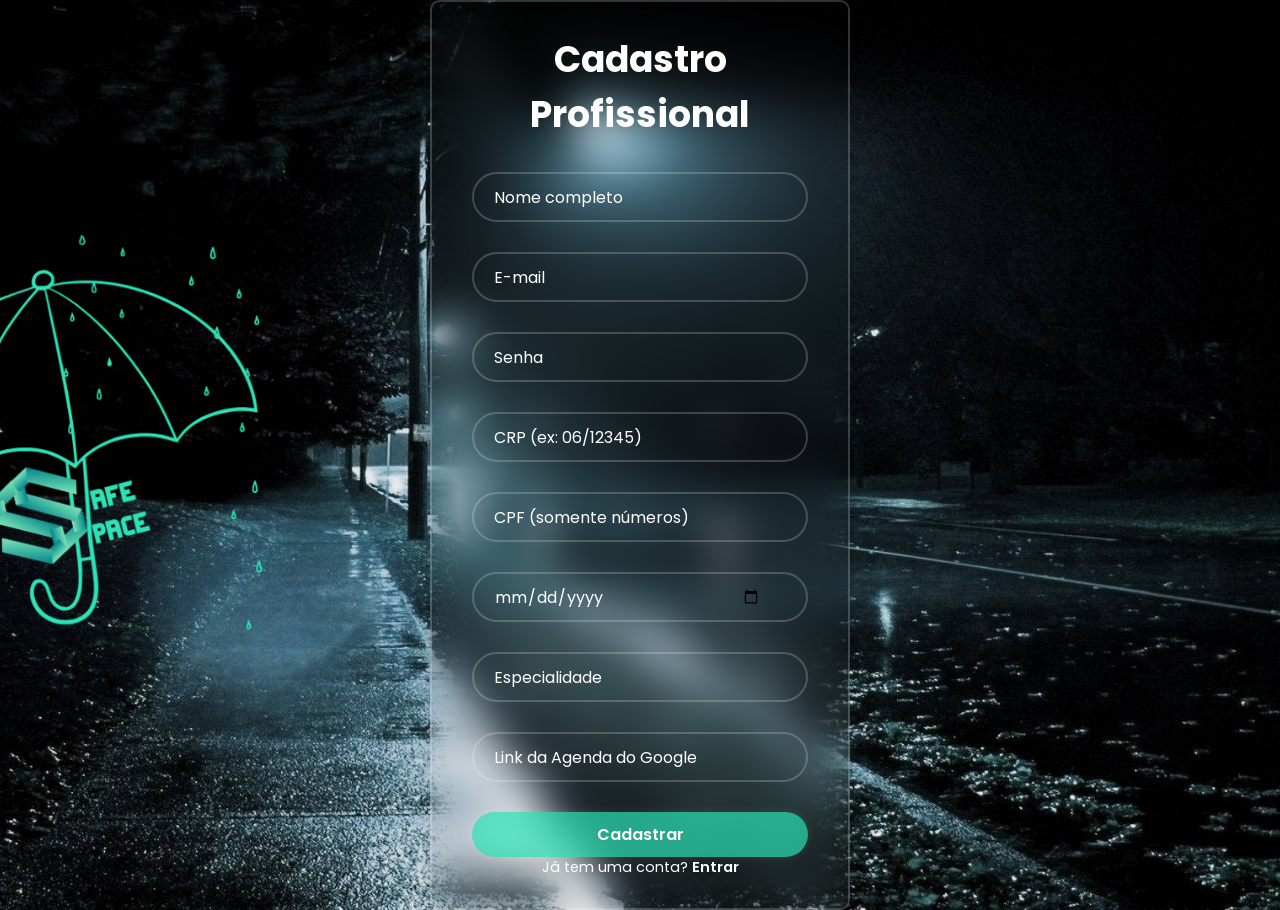
==== cadastro_profissional.html @ eb0148aa "Modificações nas telas de cadastros para profissionais" ====
<!DOCTYPE html>
<html lang="pt-BR">
<head>
  <meta charset="UTF-8" />
  <meta name="viewport" content="width=device-width, initial-scale=1.0"/>
  <title>Cadastro Profissional</title>
  <link rel="stylesheet" href="estilo3.css">
</head>
<body>
  <div class="wrapper">
    <form action="cadastro_profissional.php" method="post" onsubmit="return validarFormulario()">
      <h1>Cadastro Profissional</h1>

      <div class="input-box">
        <input type="text" name="nome" placeholder="Nome completo" required>
      </div>

      <div class="input-box">
        <input type="email" name="email" placeholder="E-mail" required>
      </div>

      <div class="input-box">
        <input type="password" name="senha" placeholder="Senha" required>
      </div>

      <div class="input-box">
        <input type="text" name="crp" id="crp" placeholder="CRP (ex: 06/12345)" required>
      </div>

      <div class="input-box">
        <input type="text" name="cpf" id="cpf" placeholder="CPF (somente números)" required>
      </div>

      <div class="input-box">
        <input type="date" name="data_nascimento" required>
      </div>

      <div class="input-box">
        <input type="text" name="especialidade" placeholder="Especialidade">
      </div>

      <div class="input-box">
        <input type="url" name="agenda_google" id="agenda_google" placeholder="Link da Agenda do Google" required>
      </div>

      <button type="submit" class="btn">Cadastrar</button>

      <div class="registro">
        <p>Já tem uma conta? <a href="login.html">Entrar</a></p>
      </div>
    </form>
  </div>

  <script>
    function validarFormulario() {
      const crp = document.getElementById("crp").value.trim();
      const cpf = document.getElementById("cpf").value.trim();
      const agenda = document.getElementById("agenda_google").value.trim();

      // Validar CRP: formato 00/00000
      if (!/^\d{2}\/\d{4,5}$/.test(crp)) {
        alert("CRP inválido. Use o formato 00/00000.");
        return false;
      }

      // Validar CPF
      if (!validarCPF(cpf)) {
        alert("CPF inválido.");
        return false;
      }

      // Validar link da agenda
      if (!agenda.startsWith("https://calendar.google.com")) {
        alert("O link da agenda deve ser do Google Agenda (https://calendar.google.com)");
        return false;
      }

      return true;
    }

    function validarCPF(cpf) {
      cpf = cpf.replace(/[^\d]+/g, '');
      if (cpf.length !== 11 || /^(\d)\1+$/.test(cpf)) return false;

      let soma = 0;
      for (let i = 0; i < 9; i++) soma += parseInt(cpf.charAt(i)) * (10 - i);
      let resto = (soma * 10) % 11;
      if (resto === 10 || resto === 11) resto = 0;
      if (resto !== parseInt(cpf.charAt(9))) return false;

      soma = 0;
      for (let i = 0; i < 10; i++) soma += parseInt(cpf.charAt(i)) * (11 - i);
      resto = (soma * 10) % 11;
      if (resto === 10 || resto === 11) resto = 0;
      return resto === parseInt(cpf.charAt(10));
    }
  </script>
</body>
</html>
---- estilo3.css ----
@import url('https://fonts.googleapis.com/css2?family=Poppins:ital,wght@0,100;0,200;0,300;0,400;0,500;0,600;0,700;0,800;0,900;1,100;1,200;1,300;1,400;1,500;1,600;1,700;1,800;1,900&display=swap');

*{
    margin: 0;
    padding: 0;
    box-sizing: border-box;
    font-family: "Poppins", sans-serif ;
}

body{
    display: flex;
    justify-content: center;
    align-items: center;
    min-height: 100vh;
    background: url('Imagens/2.png') no-repeat;
    background-size:cover ;
    background-position: center;
}

.wrapper {
    width: 420px;
    background: transparent;
    border: 2px solid rgba(255, 255, 255, .2);
    backdrop-filter: blur(20px);
    box-shadow: 0 0 10px rgba(0,0,0, .2);
    color: #fff;
    border-radius: 10px;
    padding: 30px 40px;
}

.wrapper h1{
    font-size: 36px;
    text-align: center;
}

.wrapper .input-box{
    position: relative;
    width: 100%;
    height: 50px;
    margin: 30px 0;
}

.input-box input{
    width: 100%;
    height: 100%;
    background: transparent;
    border: none;
    outline: none;
    border: 2px solid rgba(255, 255, 255, .2);
    border-radius: 40px;
    font-size: 16px;
    color: #fff;
    padding: 20px 45px 20px 20px;

}

.input-box input::placeholder {
    color: #fff;

}

.input-box i{
    position: absolute;
    right: 20px;
    top: 50%;
    transform: translateY(-50%);
    font-size: 20px;

}

.wrapper .relembrar{
    display: flex;
    justify-content: space-between;
    font-size: 14.5px;
    margin: -15px 0 15px;
}

.relembrar label input {
    accent-color: #fff;
    margin-right: 3px;
}
.relembrar a{
    color: #fff;
    text-decoration: none;
}

.relembrar a:hover{
    text-decoration: underline;
}

.wrapper .btn {
    width: 100%;
    height: 45px;
    background: #2CE3B7B2;
    border: none;
    outline: none;
    border-radius: 40px;
    box-shadow: 0 0 10px rgba(255, 255, 255, .1);
    cursor: pointer;
    font-size: 16px;
    color: #fff;
    font-weight: 600;
}

.wrapper .registro{
    font-size: 14.5px;
    text-align: center;
    margin-top: 20px 0 15px;

}

.wrapper .registro p a{
    color: #fff;
    text-decoration: none;
    font-weight: 600;
}

.registro p a:hover{
    text-decoration: underline;
}
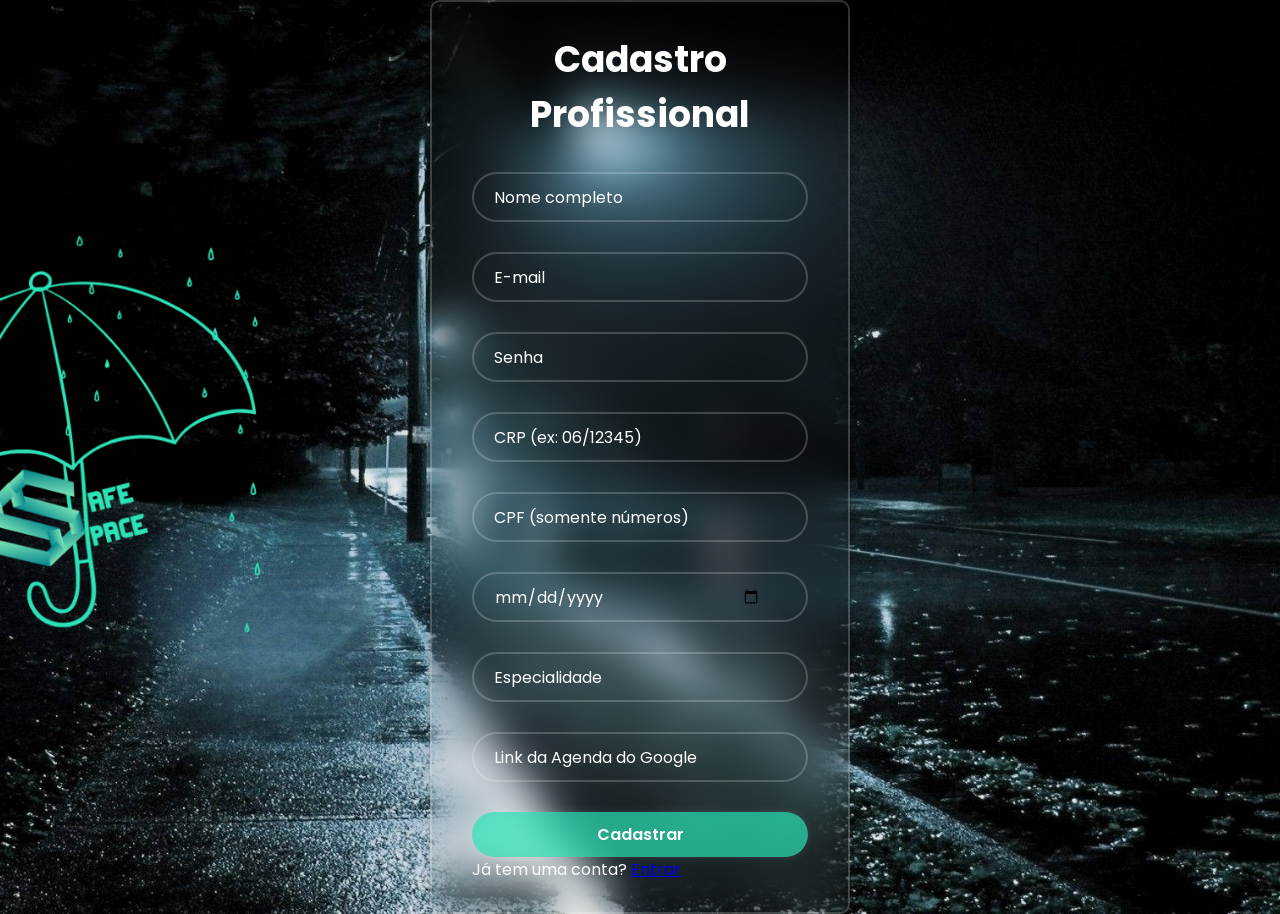
==== commit facaf6ef: "Corrige e implementa cadastro de profissionais com algumas validações" ====
--- a/cadastro_profissional.html
+++ b/cadastro_profissional.html
@@ -45,7 +45,7 @@
 
       <button type="submit" class="btn">Cadastrar</button>
 
-      <div class="registro">
+      <div class="cadastre-se">
         <p>Já tem uma conta? <a href="login.html">Entrar</a></p>
       </div>
     </form>
@@ -57,11 +57,13 @@
       const cpf = document.getElementById("cpf").value.trim();
       const agenda = document.getElementById("agenda_google").value.trim();
 
+
       // Validar CRP: formato 00/00000
       if (!/^\d{2}\/\d{4,5}$/.test(crp)) {
         alert("CRP inválido. Use o formato 00/00000.");
         return false;
       }
+
 
       // Validar CPF
       if (!validarCPF(cpf)) {
@@ -69,24 +71,29 @@
         return false;
       }
 
+
       // Validar link da agenda
       if (!agenda.startsWith("https://calendar.google.com")) {
         alert("O link da agenda deve ser do Google Agenda (https://calendar.google.com)");
         return false;
       }
 
+
       return true;
     }
+
 
     function validarCPF(cpf) {
       cpf = cpf.replace(/[^\d]+/g, '');
       if (cpf.length !== 11 || /^(\d)\1+$/.test(cpf)) return false;
+
 
       let soma = 0;
       for (let i = 0; i < 9; i++) soma += parseInt(cpf.charAt(i)) * (10 - i);
       let resto = (soma * 10) % 11;
       if (resto === 10 || resto === 11) resto = 0;
       if (resto !== parseInt(cpf.charAt(9))) return false;
+
 
       soma = 0;
       for (let i = 0; i < 10; i++) soma += parseInt(cpf.charAt(i)) * (11 - i);
@@ -95,5 +102,6 @@
       return resto === parseInt(cpf.charAt(10));
     }
   </script>
+
 </body>
 </html>
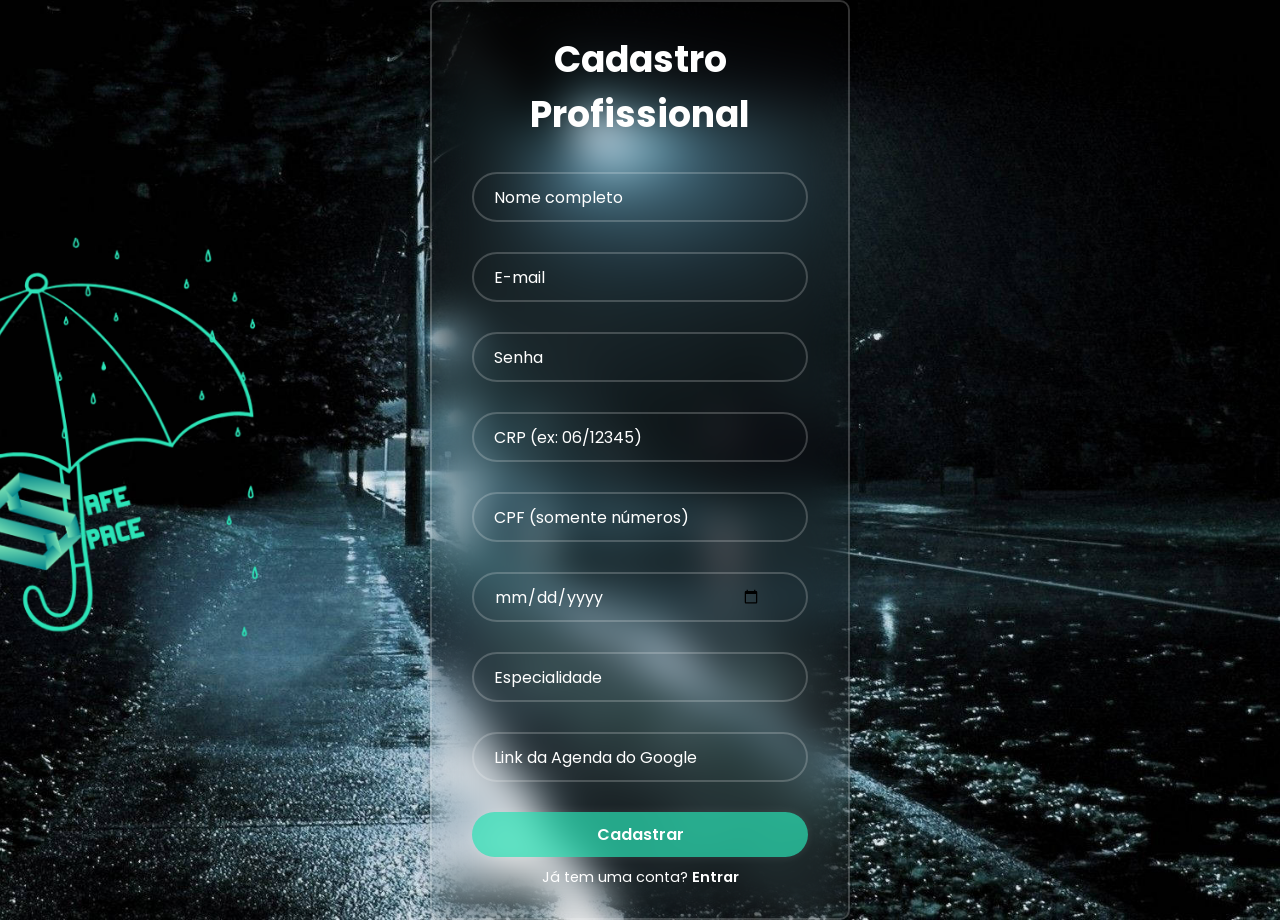
==== commit eb14f85b: "Ajustes de todas as telas" ====
--- a/cadastro_profissional.html
+++ b/cadastro_profissional.html
@@ -43,11 +43,16 @@
         <input type="url" name="agenda_google" id="agenda_google" placeholder="Link da Agenda do Google" required>
       </div>
 
+
+      
+
+
       <button type="submit" class="btn">Cadastrar</button>
 
-      <div class="cadastre-se">
+      <div class="registro">
         <p>Já tem uma conta? <a href="login.html">Entrar</a></p>
       </div>
+
     </form>
   </div>
 
--- a/estilo3.css
+++ b/estilo3.css
@@ -75,6 +75,7 @@
     margin: -15px 0 15px;
 }
 
+
 .relembrar label input {
     accent-color: #fff;
     margin-right: 3px;
@@ -119,3 +120,10 @@
     text-decoration: underline;
 }
 
+.registro{
+
+margin-top: 10px;
+
+}
+
+
